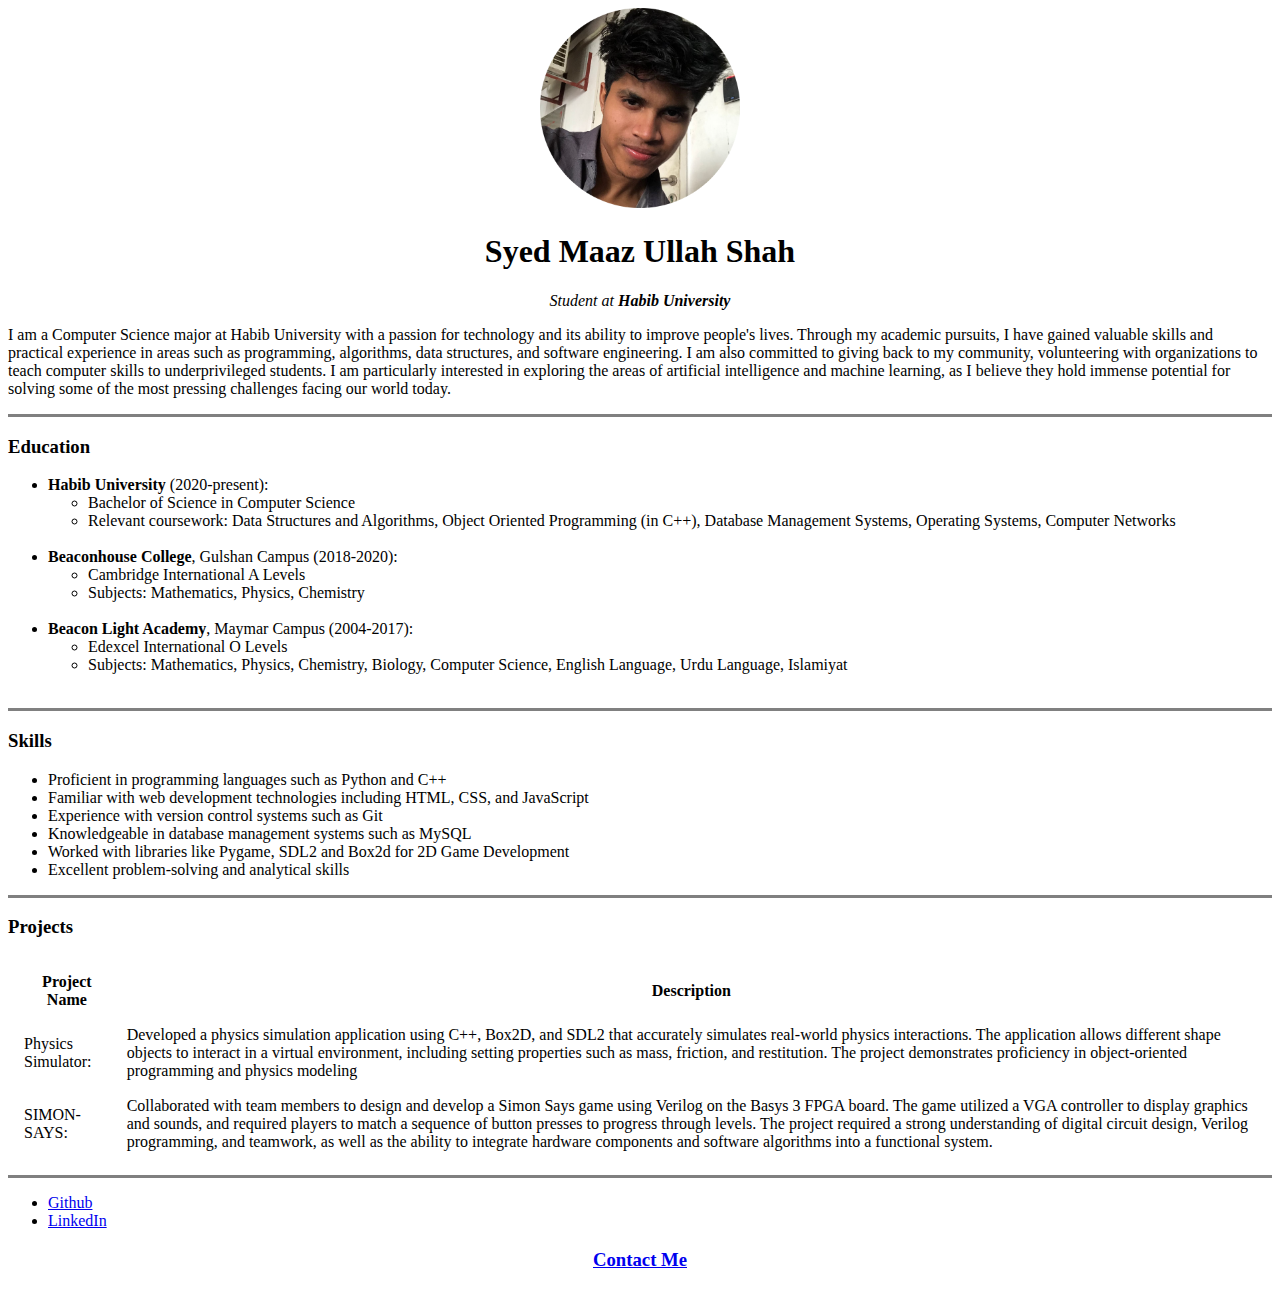
==== index.html @ b9509f97 "Rename cv.html to index.html" ====
<!DOCTYPE html>
<html>
    <head>
        <meta charset="UTF-8">
        <title> Maaz's Personal Site </title>
    </head>
    <body>
        <center>
        <img src = "maazullah.png" height = "200" width = "200" alt = "Maaz Ullah">
        <h1> Syed Maaz Ullah Shah </h1>
        <p> <em> Student at <strong> Habib University </strong> </em> </p>
        </center>
        <p> I am a Computer Science major at Habib University with a passion for technology and its ability to improve people's lives. Through my academic pursuits, I have gained valuable skills and practical experience in areas such as programming, algorithms, data structures, and software engineering. I am also committed to giving back to my community, volunteering with organizations to teach computer skills to underprivileged students. I am particularly interested in exploring the areas of artificial intelligence and machine learning, as I believe they hold immense potential for solving some of the most pressing challenges facing our world today. </p>
       
        <hr size = "3" noshade >

        <h3> Education </h3>
        <ul>
            <li> <strong> Habib University </strong> (2020-present): </li>
            <ul> <!-- or u can use <ol> (ordered list) for numbering -->
                <li> Bachelor of Science in Computer Science </li>
                <li> Relevant coursework: Data Structures and Algorithms, Object Oriented Programming (in C++), Database
                    Management Systems, Operating Systems, Computer Networks
                     </li>
            </ul>
            <br>
            <li> <strong> Beaconhouse College</strong>, Gulshan Campus (2018-2020): </li>
            <ul>
                <li> Cambridge International A Levels </li>
                <li> Subjects: Mathematics, Physics, Chemistry </li>
            </ul>
            <br>
            <li> <strong> Beacon Light Academy</strong>, Maymar Campus (2004-2017): </li>
            <ul>
                <li> Edexcel International O Levels </li>
                <li> Subjects: Mathematics, Physics, Chemistry, Biology, Computer Science, English Language, Urdu Language, Islamiyat </li>
            </ul>
            <br>
        </ul>

        <hr size = "3" noshade >

        <h3> Skills </h3>

        <ul>
            <li>Proficient in programming languages such as Python and C++</li>
            <li>Familiar with web development technologies including HTML, CSS, and JavaScript</li>
            <li>Experience with version control systems such as Git</li>
            <li>Knowledgeable in database management systems such as MySQL</li>
            <li>Worked with libraries like Pygame, SDL2 and Box2d for 2D Game Development</li>
            <li>Excellent problem-solving and analytical skills</li>
        </ul>

        <hr size = "3" noshade >

        <h3> Projects </h3>
        <table cellspacing = "15">

            <thead>
                <tr>
                    <th>Project Name</th>
                    <th>Description</th>
                </tr>
            </thead>

            <tbody>

                <tr>
                    <td>Physics Simulator:</td>
                    <td>Developed a physics simulation application using C++, Box2D, and SDL2 that accurately
                        simulates real-world physics interactions. The application allows different shape objects to interact in a virtual
                        environment, including setting properties such as mass, friction, and restitution. The project demonstrates proficiency in object-oriented programming and physics modeling</td>
                </tr>
                
                <tr>
                    <td>SIMON-SAYS:</td>
                    <td>Collaborated with team members to design and develop a Simon Says game using Verilog on the
                        Basys 3 FPGA board. The game utilized a VGA controller to display graphics and sounds, and required players
                        to match a sequence of button presses to progress through levels. The project required a strong understanding of
                        digital circuit design, Verilog programming, and teamwork, as well as the ability to integrate hardware components
                        and software algorithms into a functional system.</td>
                </tr>

            </tbody>
        </table>

        <hr size = "3" noshade >

        <ul>
            <li> <a href = "https://github.com/xomaaz">Github</a> </li>
            <li> <a href = "https://www.linkedin.com/in/syed-maaz-ullah-shah-513b211b0/">LinkedIn</a> </li>
        </ul>
        
        <center>
        <h3><a href = "contactme.html">Contact Me</a></h3>
        </center>
    </body>
</html>
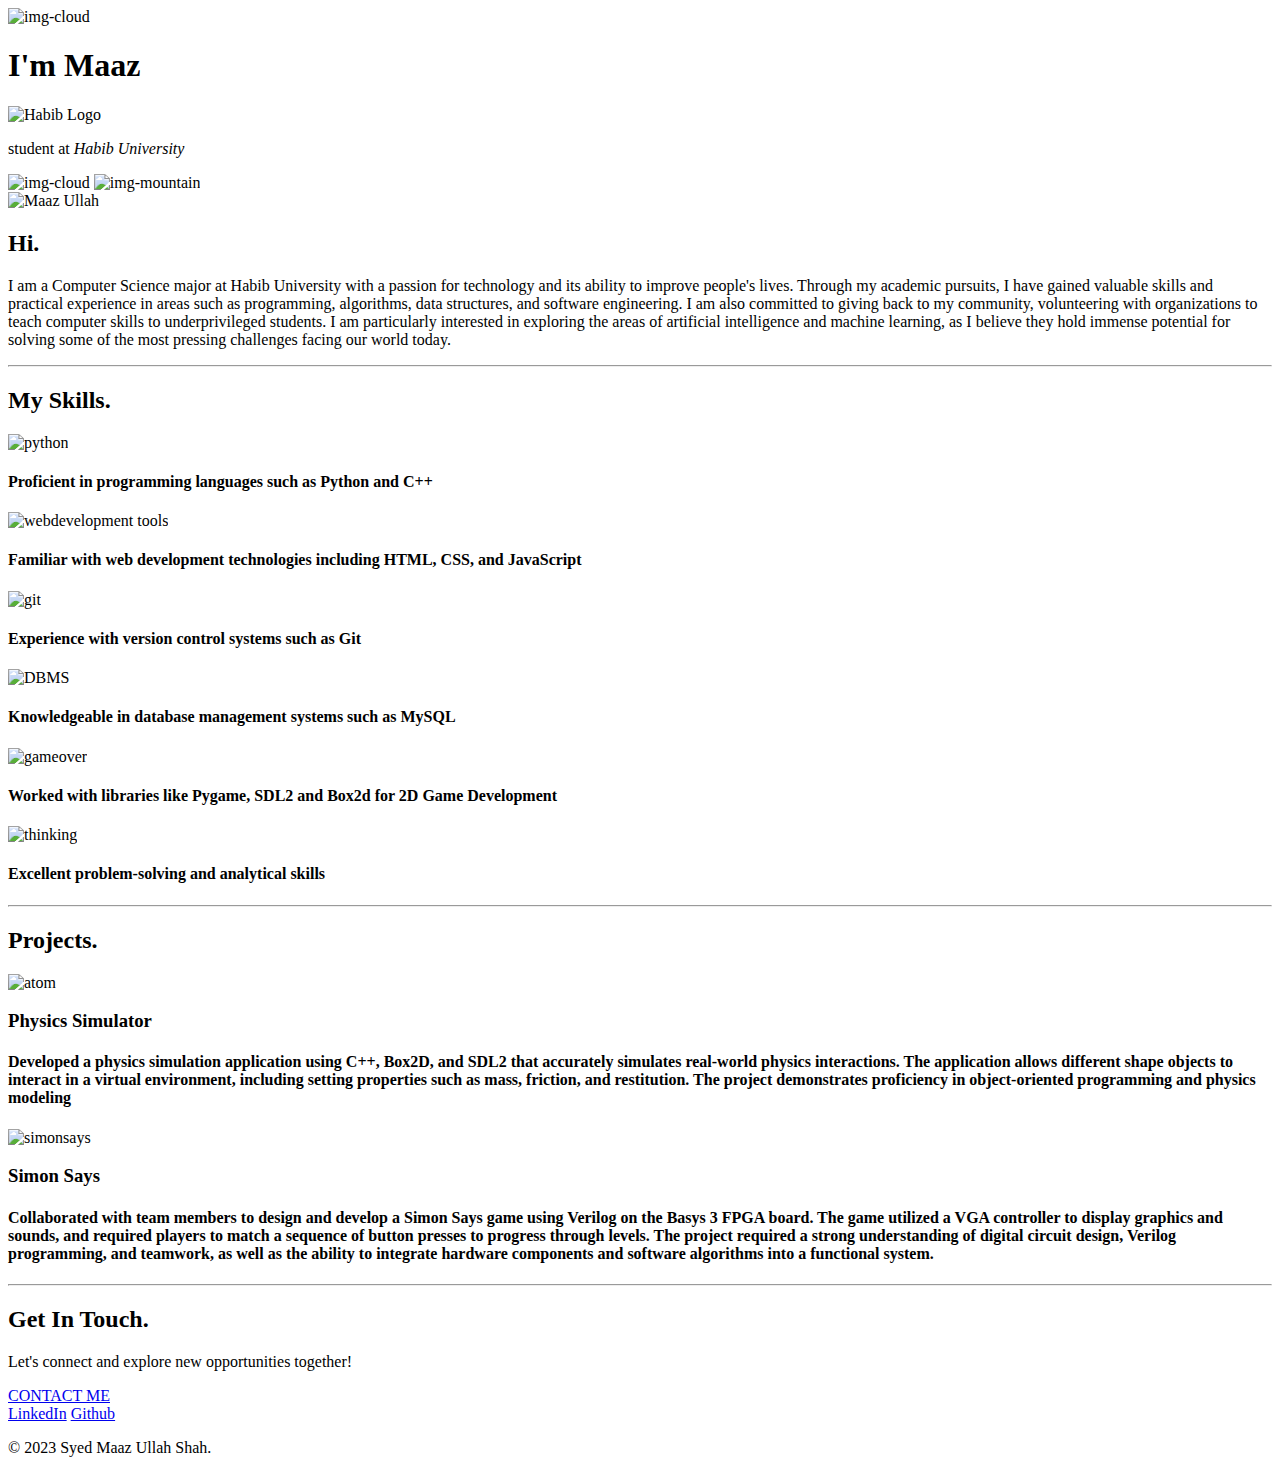
==== commit 74dbb899: "Update index.html with new layout and gifs" ====
--- a/index.html
+++ b/index.html
@@ -1,98 +1,112 @@
 <!DOCTYPE html>
-<html>
-    <head>
-        <meta charset="UTF-8">
-        <title> Maaz's Personal Site </title>
-    </head>
-    <body>
-        <center>
-        <img src = "maazullah.png" height = "200" width = "200" alt = "Maaz Ullah">
-        <h1> Syed Maaz Ullah Shah </h1>
-        <p> <em> Student at <strong> Habib University </strong> </em> </p>
-        </center>
-        <p> I am a Computer Science major at Habib University with a passion for technology and its ability to improve people's lives. Through my academic pursuits, I have gained valuable skills and practical experience in areas such as programming, algorithms, data structures, and software engineering. I am also committed to giving back to my community, volunteering with organizations to teach computer skills to underprivileged students. I am particularly interested in exploring the areas of artificial intelligence and machine learning, as I believe they hold immense potential for solving some of the most pressing challenges facing our world today. </p>
-       
-        <hr size = "3" noshade >
+<html lang="en">
+<head>
+    <meta charset="UTF-8">
+    <meta name="viewport" content="width=device-width, initial-scale=1.0">
+    <link rel = "stylesheet" href = "css/styles.css">
+    <link rel = "icon" href = "css/skull.ico">
+    <link rel="preconnect" href="https://fonts.googleapis.com">
+    <link rel="preconnect" href="https://fonts.gstatic.com" crossorigin>
+    <link href="https://fonts.googleapis.com/css2?family=Merriweather&family=Montserrat&family=Sacramento&display=swap" rel="stylesheet">
+    <title>S. Maaz Ullah Shah</title>
+</head>
+<body>
 
-        <h3> Education </h3>
-        <ul>
-            <li> <strong> Habib University </strong> (2020-present): </li>
-            <ul> <!-- or u can use <ol> (ordered list) for numbering -->
-                <li> Bachelor of Science in Computer Science </li>
-                <li> Relevant coursework: Data Structures and Algorithms, Object Oriented Programming (in C++), Database
-                    Management Systems, Operating Systems, Computer Networks
-                     </li>
-            </ul>
-            <br>
-            <li> <strong> Beaconhouse College</strong>, Gulshan Campus (2018-2020): </li>
-            <ul>
-                <li> Cambridge International A Levels </li>
-                <li> Subjects: Mathematics, Physics, Chemistry </li>
-            </ul>
-            <br>
-            <li> <strong> Beacon Light Academy</strong>, Maymar Campus (2004-2017): </li>
-            <ul>
-                <li> Edexcel International O Levels </li>
-                <li> Subjects: Mathematics, Physics, Chemistry, Biology, Computer Science, English Language, Urdu Language, Islamiyat </li>
-            </ul>
-            <br>
-        </ul>
+    <div class = "top">
+        <img id = "top-cloud" src = "images/cloud.png" alt="img-cloud">
+        <h1>I'm Maaz</h1>
+        <img id="logo" src="images/habiblogo.png" alt="Habib Logo" height = "45" width = "45">
+        <p>student at <em>Habib University</em></p>
+        <img id = "bottom-cloud" src = "images/cloud.png" alt="img-cloud">
+        <img src = "images/mountain.png" alt="img-mountain">
 
-        <hr size = "3" noshade >
+    </div>
 
-        <h3> Skills </h3>
+    <div class="middle">
+        <div class="profile">
+          <img src="images/maazullah.png" alt="Maaz Ullah" height = "200" width = "200">
+          <h2>Hi.</h2>
+          <p>I am a Computer Science major at Habib University with a passion for technology and its ability to improve people's lives. Through my academic pursuits, I have gained valuable skills and practical experience in areas such as programming, algorithms, data structures, and software engineering. I am also committed to giving back to my community, volunteering with organizations to teach computer skills to underprivileged students. I am particularly interested in exploring the areas of artificial intelligence and machine learning, as I believe they hold immense potential for solving some of the most pressing challenges facing our world today.</p>
+        </div>
 
-        <ul>
-            <li>Proficient in programming languages such as Python and C++</li>
-            <li>Familiar with web development technologies including HTML, CSS, and JavaScript</li>
-            <li>Experience with version control systems such as Git</li>
-            <li>Knowledgeable in database management systems such as MySQL</li>
-            <li>Worked with libraries like Pygame, SDL2 and Box2d for 2D Game Development</li>
-            <li>Excellent problem-solving and analytical skills</li>
-        </ul>
 
-        <hr size = "3" noshade >
+        <hr>
 
-        <h3> Projects </h3>
-        <table cellspacing = "15">
 
-            <thead>
-                <tr>
-                    <th>Project Name</th>
-                    <th>Description</th>
-                </tr>
-            </thead>
+      <div class="skills">
 
-            <tbody>
+          <h2>My Skills.</h2>
 
-                <tr>
-                    <td>Physics Simulator:</td>
-                    <td>Developed a physics simulation application using C++, Box2D, and SDL2 that accurately
-                        simulates real-world physics interactions. The application allows different shape objects to interact in a virtual
-                        environment, including setting properties such as mass, friction, and restitution. The project demonstrates proficiency in object-oriented programming and physics modeling</td>
-                </tr>
-                
-                <tr>
-                    <td>SIMON-SAYS:</td>
-                    <td>Collaborated with team members to design and develop a Simon Says game using Verilog on the
-                        Basys 3 FPGA board. The game utilized a VGA controller to display graphics and sounds, and required players
-                        to match a sequence of button presses to progress through levels. The project required a strong understanding of
-                        digital circuit design, Verilog programming, and teamwork, as well as the ability to integrate hardware components
-                        and software algorithms into a functional system.</td>
-                </tr>
+        <div class="skill-row">
+            <img class="gif-left" src="images/python.gif" alt="python">
+            <h4 class="skill">Proficient in programming languages such as Python and C++</h4>
+        </div>
 
-            </tbody>
-        </table>
+        <div class="skill-row">
+            <img class="gif-right" src="images/htmlcssJS.gif" alt="webdevelopment tools">
+            <h4 class="skill">Familiar with web development technologies including HTML, CSS, and JavaScript</h4>
+        </div>
 
-        <hr size = "3" noshade >
+        <div class="skill-row">
+          <img class="gif-left" src="images/git.gif" alt="git">
+          <h4 class="skill">Experience with version control systems such as Git</h4>
+        </div>
 
-        <ul>
-            <li> <a href = "https://github.com/xomaaz">Github</a> </li>
-            <li> <a href = "https://www.linkedin.com/in/syed-maaz-ullah-shah-513b211b0/">LinkedIn</a> </li>
-        </ul>
+        <div class="skill-row">
+          <img class="gif-right" src="images/sql.gif" alt="DBMS">
+          <h4 class="skill">Knowledgeable in database management systems such as MySQL</h4>
+        </div>
+
+        <div class="skill-row">
+          <img class="gif-left" src="images/gameover.gif" alt="gameover">
+          <h4 class="skill">Worked with libraries like Pygame, SDL2 and Box2d for 2D Game Development</h4>
+        </div>
+
+        <div class="skill-row">
+          <img class="gif-right" src="images/think.gif" alt="thinking">
+          <h4 class="skill">Excellent problem-solving and analytical skills</h4>
+        </div>
+
+        <hr>
+
+        <div class="projects">
+          <h2>Projects.</h2>
+  
+          <div class="proj-row">
+            <img class="gif-left" src="images/atom.png" alt="atom">
+            <h3>Physics Simulator</h3>
+            <h4 class="proj">Developed a physics simulation application using C++, Box2D, and SDL2 that accurately simulates real-world physics interactions. The application allows different shape objects to interact in a virtual environment, including setting properties such as mass, friction, and restitution. The project demonstrates proficiency in object-oriented programming and physics modeling</h4>
+          </div>
+
+          <div class="proj-row">
+            <img class="gif-left" src="images/simonsays.png" alt="simonsays">
+            <h3>Simon Says</h3>
+            <h4 class="proj">Collaborated with team members to design and develop a Simon Says game using Verilog on the Basys 3 FPGA board. The game utilized a VGA controller to display graphics and sounds, and required players to match a sequence of button presses to progress through levels. The project required a strong understanding of digital circuit design, Verilog programming, and teamwork, as well as the ability to integrate hardware components and software algorithms into a functional system.</h4>
+          </div>
+  
+        </div>
+
+        <hr>
         
-        <center>
-        <h3><a href = "contactme.html">Contact Me</a></h3>
-        </center>
-    </body>
+        <div class="contact-me">
+          <h2>Get In Touch.</h2>
+          <p class="contact-msg">Let's connect and explore new opportunities together!</p>
+          <a class="btn" href="mailto:su06942@st.habib.edu.pk">CONTACT ME</a>
+        </div>
+
+      </div>
+
+    </div>
+
+
+    <div class="bottom">
+        <a class="footer-link" href="https://www.linkedin.com/in/syed-maaz-ullah-shah-513b211b0/">LinkedIn</a>
+        <a class="footer-link" href="https://github.com/xomaaz">Github</a>
+        <p class="copyright">© 2023 Syed Maaz Ullah Shah.</p>
+    </div>
+
+
+      
+
+</body>
 </html>
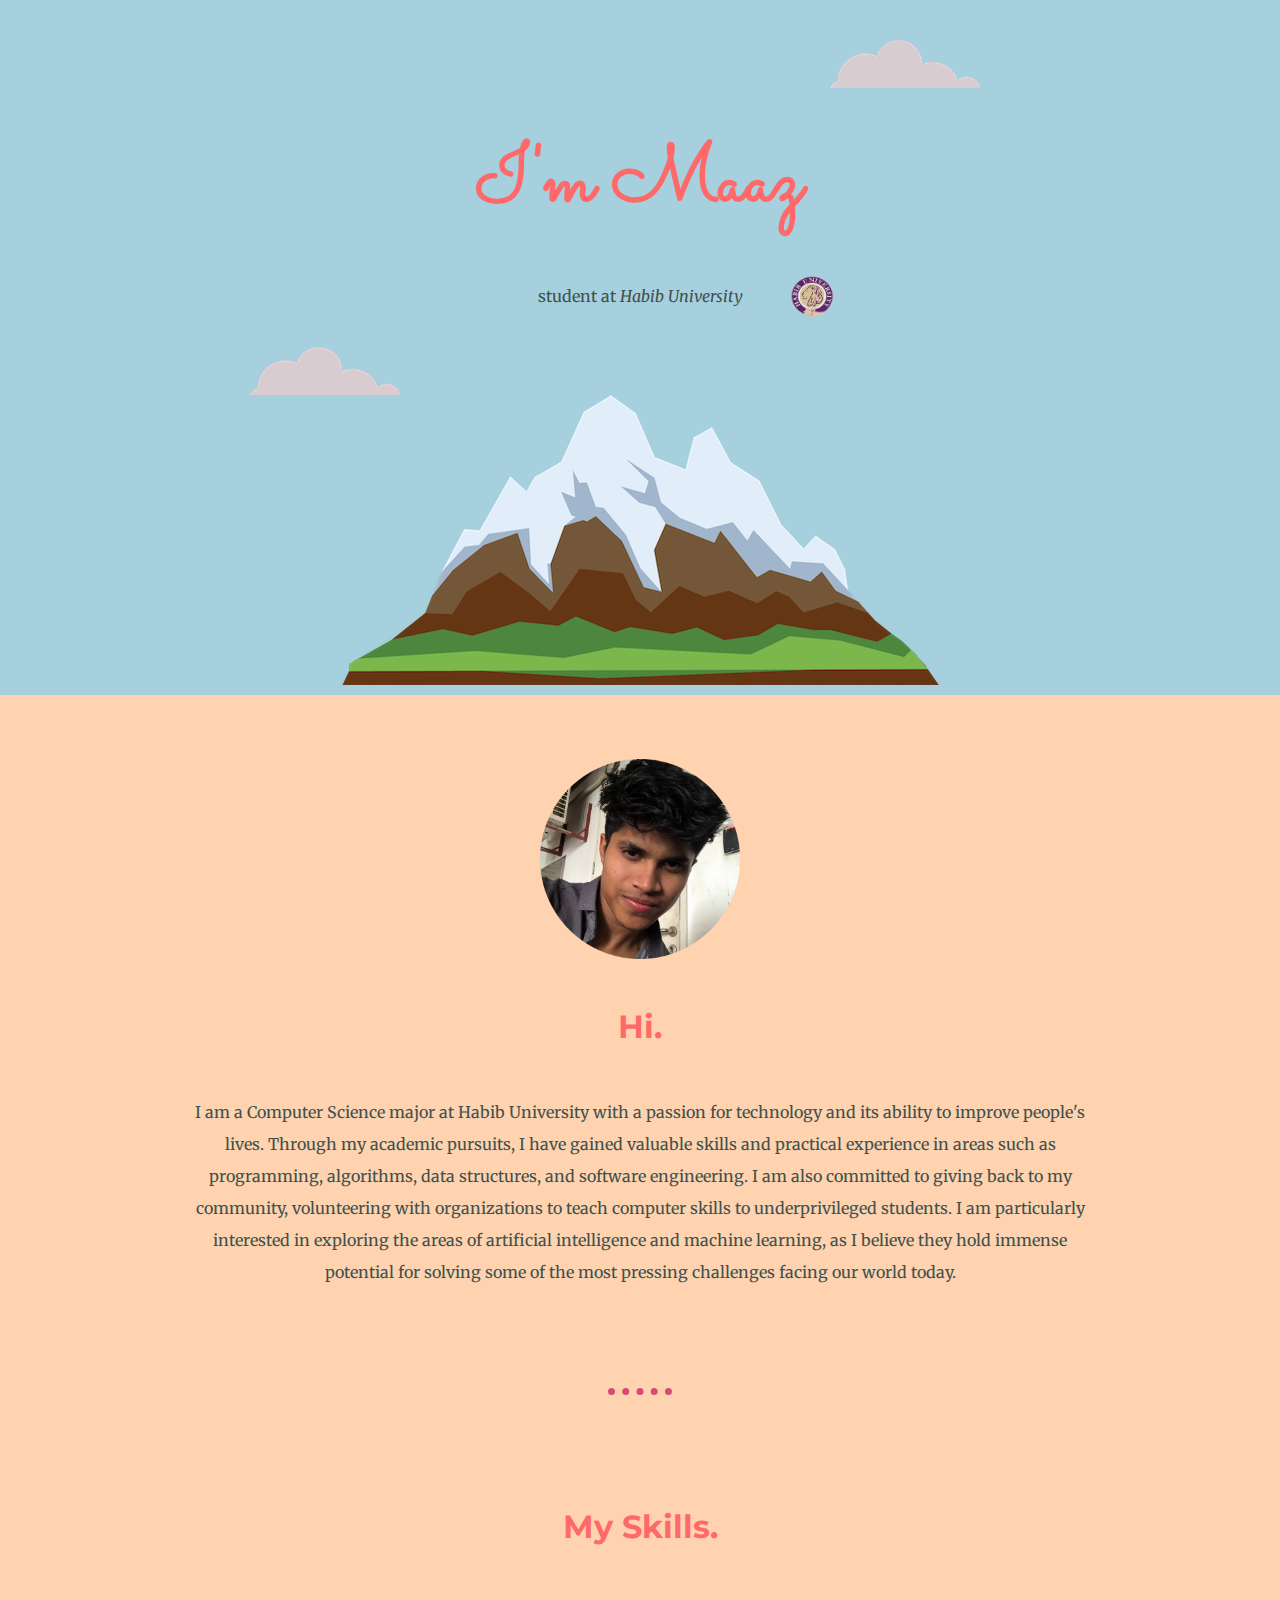
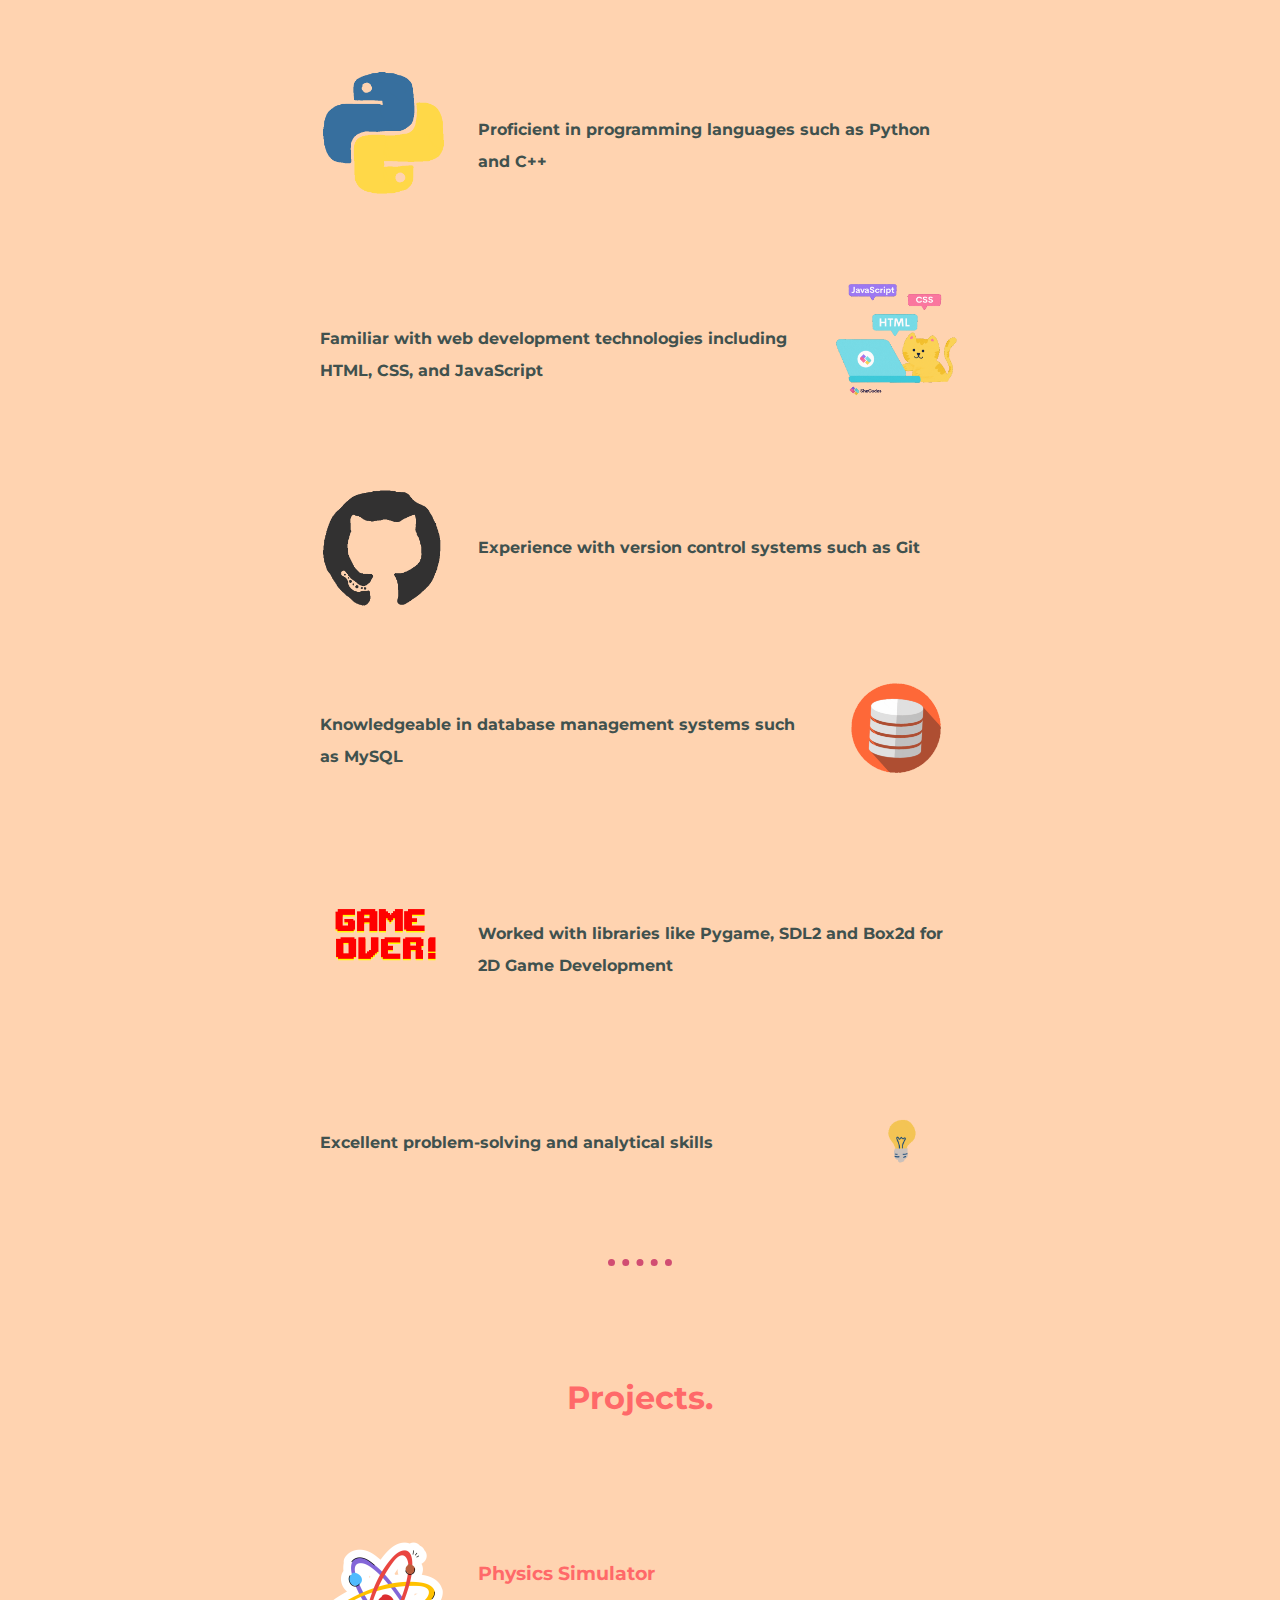
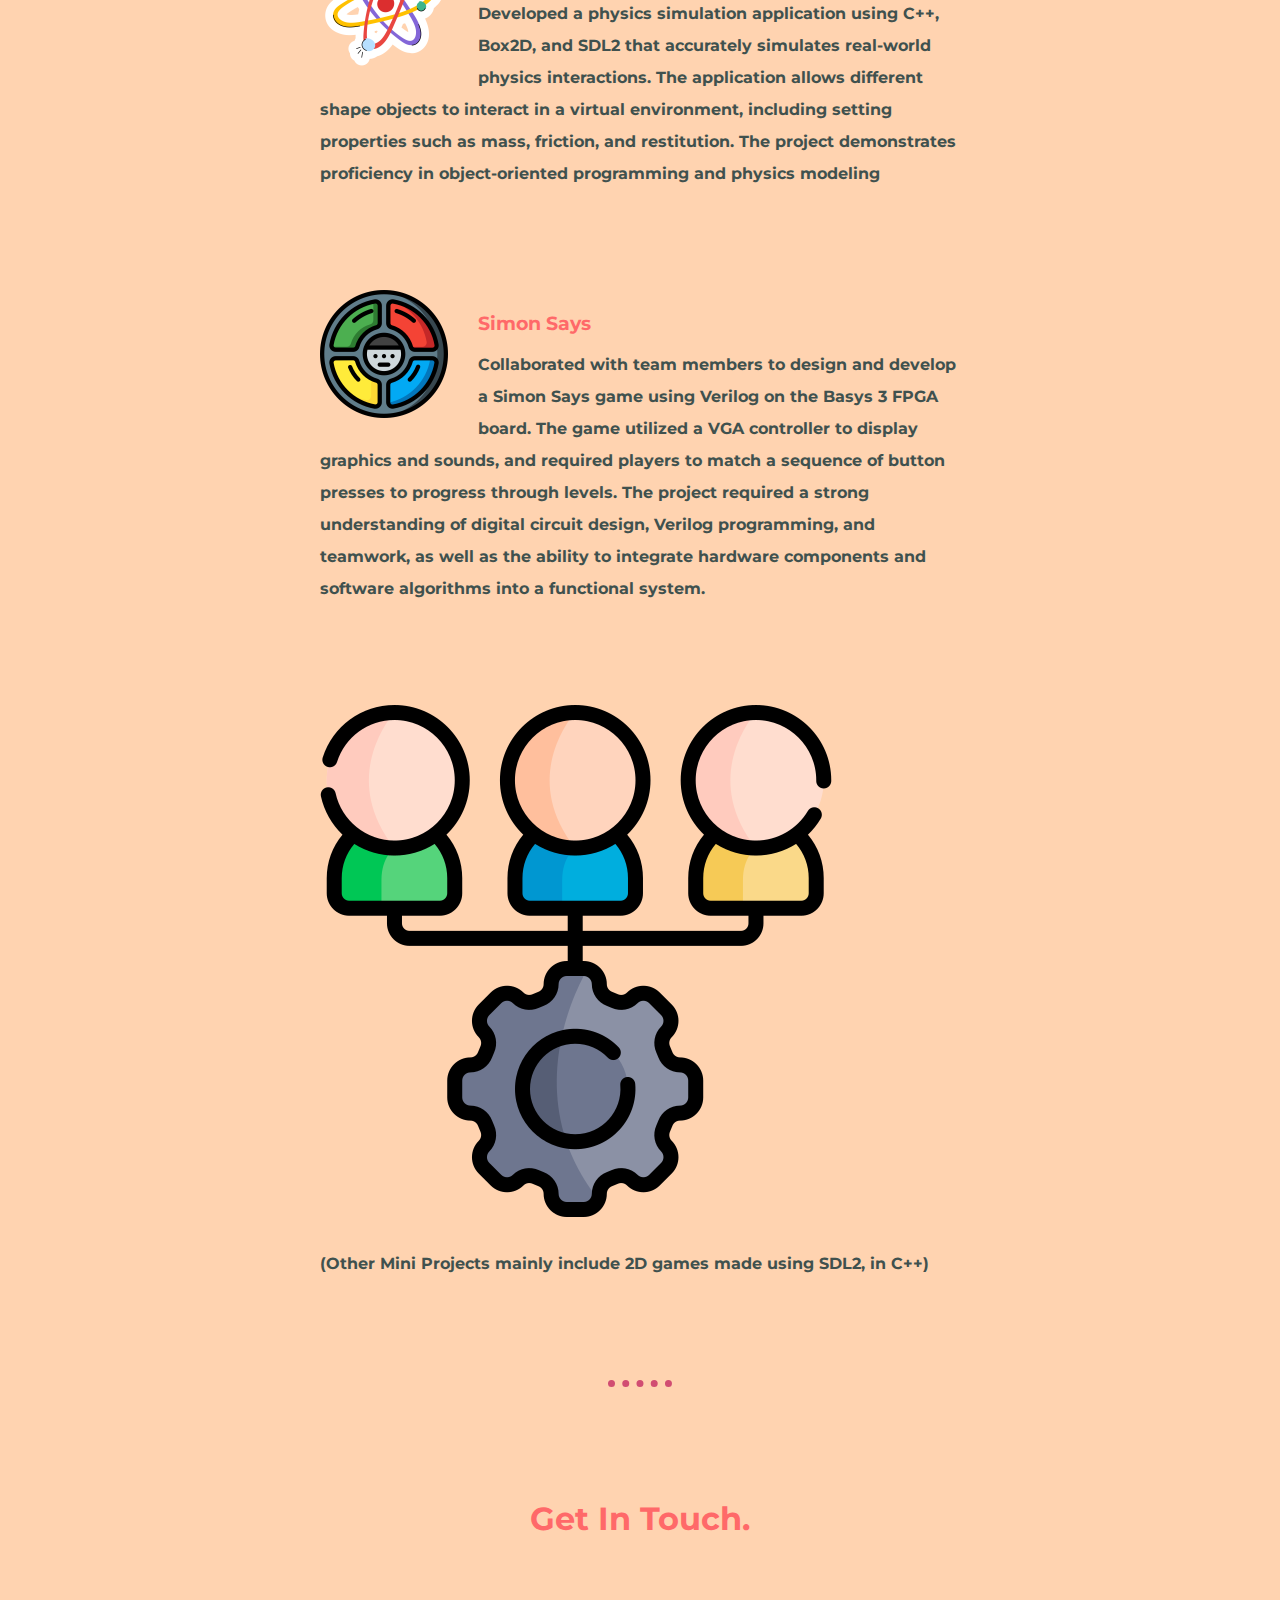
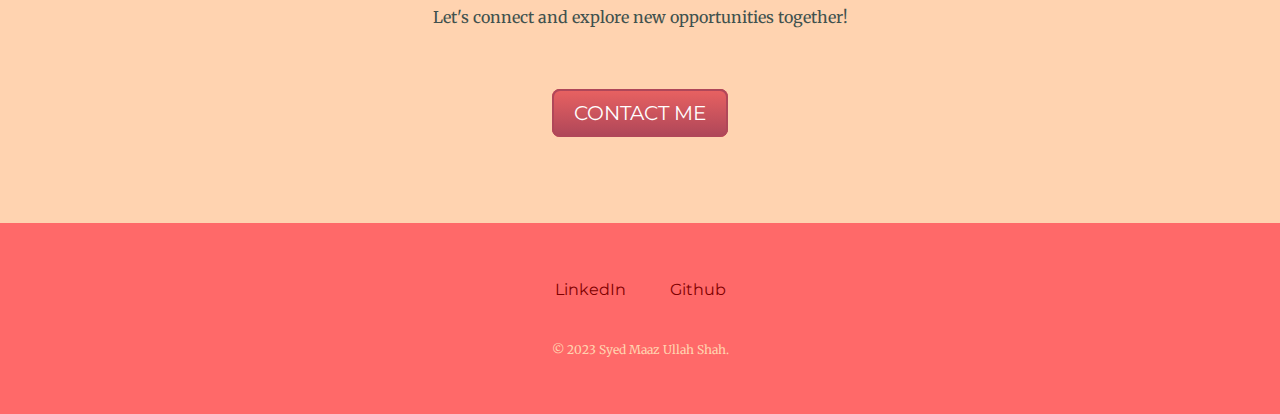
==== commit 0de80519: "Update index.html" ====
--- a/index.html
+++ b/index.html
@@ -75,13 +75,18 @@
           <div class="proj-row">
             <img class="gif-left" src="images/atom.png" alt="atom">
             <h3>Physics Simulator</h3>
-            <h4 class="proj">Developed a physics simulation application using C++, Box2D, and SDL2 that accurately simulates real-world physics interactions. The application allows different shape objects to interact in a virtual environment, including setting properties such as mass, friction, and restitution. The project demonstrates proficiency in object-oriented programming and physics modeling</h4>
+            <h4>Developed a physics simulation application using C++, Box2D, and SDL2 that accurately simulates real-world physics interactions. The application allows different shape objects to interact in a virtual environment, including setting properties such as mass, friction, and restitution. The project demonstrates proficiency in object-oriented programming and physics modeling</h4>
           </div>
 
           <div class="proj-row">
             <img class="gif-left" src="images/simonsays.png" alt="simonsays">
             <h3>Simon Says</h3>
-            <h4 class="proj">Collaborated with team members to design and develop a Simon Says game using Verilog on the Basys 3 FPGA board. The game utilized a VGA controller to display graphics and sounds, and required players to match a sequence of button presses to progress through levels. The project required a strong understanding of digital circuit design, Verilog programming, and teamwork, as well as the ability to integrate hardware components and software algorithms into a functional system.</h4>
+            <h4>Collaborated with team members to design and develop a Simon Says game using Verilog on the Basys 3 FPGA board. The game utilized a VGA controller to display graphics and sounds, and required players to match a sequence of button presses to progress through levels. The project required a strong understanding of digital circuit design, Verilog programming, and teamwork, as well as the ability to integrate hardware components and software algorithms into a functional system.</h4>
+          </div>
+            
+          <div class="proj-row">
+            <img class="img-proj" src="images/project-management.png" alt="groupwork">
+            <h4>(Other Mini Projects mainly include 2D games made using SDL2, in C++)</h4>
           </div>
   
         </div>
--- a/css/styles.css
+++ b/css/styles.css
@@ -0,0 +1,159 @@
+
+body {
+    color: #40514E;
+    margin: 0;
+    text-align: center;
+    font-family: 'Merriweather', serif;
+    line-height: 2;
+}
+
+h1 {
+    font-size: 5rem;
+    line-height: 2;
+    color: #FF6969;
+    margin-bottom: 0;
+    font-family: 'Sacramento', cursive;
+}
+
+h2 {
+    font-family: 'Montserrat', sans-serif;
+    font-size: 2rem;
+    color: #FF6969;
+    padding-bottom: 10px;
+}
+
+h3 {
+    font-family: 'Montserrat', sans-serif;
+    color: #FF6969;
+    font-weight: bold;
+    position: relative;
+    top: 15px;
+}
+
+h4, h5 {
+    font-family: 'Montserrat', sans-serif;
+}
+
+.skill {
+    padding-top: 45px;
+}
+
+hr {
+    border-style: dotted none none;
+    border-color:  #D14D72;
+    border-width: 7px;
+    width: 5%;
+    margin: 100px auto;
+}
+
+#logo{
+    position: absolute;
+    left: 790px;
+    bottom: 375px;
+}
+
+.top {
+    background-color: #A6D0DD;
+    position: relative;
+    padding-top: 50px;
+}
+
+.middle {
+    background-color: #FFD3B0; 
+    padding-bottom: 70px;
+}
+
+.bottom {
+    background-color: #FF6969;
+    padding: 50px 0 20px;
+}
+
+#bottom-cloud{
+    position: absolute;
+    left: 250px;
+    bottom: 300px;
+}
+
+#top-cloud{
+    position: absolute;
+    right: 300px;
+    top: 40px;
+}
+
+.profile{
+    padding-left: 15%;
+    padding-right: 15%;
+    padding-top: 5%;
+}
+
+.gif-left {
+    width: 20%;
+    float: left;
+    margin-right: 30px;
+}
+
+.gif-right {
+    width: 20%;
+    float: right;
+    margin-left: 30px;
+}
+
+.skill-row, .proj-row {
+    width: 50%;
+    margin: 100px auto 100px auto;
+    text-align: left;
+}
+
+.contact-me{
+    padding-bottom: 20px;
+}
+
+.contact-msg{
+    width: 40%;
+    margin: 40px auto 60px;
+}
+
+a {
+    color: #800000;
+    font-family: 'Montserrat', sans-serif;
+    margin: 10px 20px;
+    text-decoration: none;
+}
+
+a:hover {
+    color: #FFD3B0;
+}
+
+.btn {
+    background: #E76161;
+    background-image: -webkit-linear-gradient(top, #E76161, #B04759);
+    background-image: -moz-linear-gradient(top, #E76161, #B04759);
+    background-image: -ms-linear-gradient(top, #E76161, #B04759);
+    background-image: -o-linear-gradient(top, #E76161, #B04759);
+    background-image: linear-gradient(to bottom, #E76161, #B04759);
+    -webkit-border-radius: 8;
+    -moz-border-radius: 8;
+    border-radius: 8px;
+    font-family: 'Montserrat', sans-serif;
+    color: #ffffff;
+    font-size: 20px;
+    padding: 10px 20px 10px 20px;
+    border: solid #B04759 2px;
+    text-decoration: none;
+  }
+  
+  .btn:hover {
+    background: #F99B7D;
+    background-image: -webkit-linear-gradient(top, #F99B7D, #E76161);
+    background-image: -moz-linear-gradient(top, #F99B7D, #E76161);
+    background-image: -ms-linear-gradient(top, #F99B7D, #E76161);
+    background-image: -o-linear-gradient(top, #F99B7D, #E76161);
+    background-image: linear-gradient(to bottom, #F99B7D, #E76161);
+    text-decoration: none;
+  }
+
+  .copyright{
+    color: #FFD3B0;
+    font-size: 0.75rem;
+    padding: 20px 0;
+  }